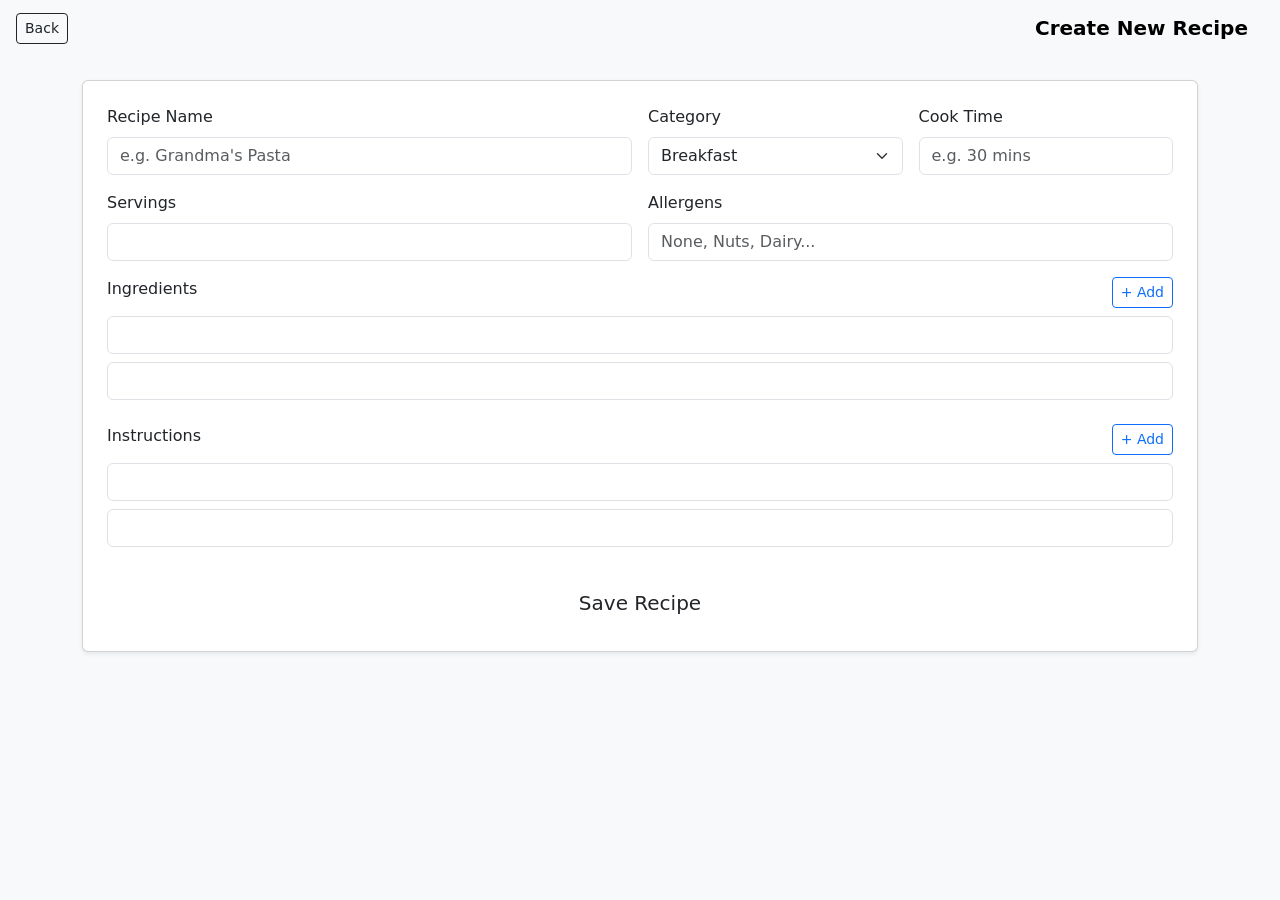
==== add_recipe.html @ 57a02497 "Add files via upload" ====
<!DOCTYPE html>
<html lang="en">
<head>
  <meta charset="UTF-8">
  <title>Add New Recipe</title>
  <link href="https://cdn.jsdelivr.net/npm/bootstrap@5.3.0/dist/css/bootstrap.min.css" rel="stylesheet">
  <link rel="stylesheet" href="/group_5_recipe_tracker/style.css">
</head>
<body class="bg-light">
  <nav class="navbar custom-navbar px-3">
    <a href="index.html" class="btn btn-sm btn-outline-dark me-2">Back</a>
    <span class="navbar-brand fw-bold">Create New Recipe</span>
  </nav>

  <div class="container mt-4 mb-5">
    <div class="card shadow-sm p-4">
      <div class="row g-3">
        <div class="col-md-6">
          <label class="form-label">Recipe Name</label>
          <input type="text" id="add-recipe-form-name" class="form-control" placeholder="e.g. Grandma's Pasta">
        </div>
        <div class="col-md-3">
          <label class="form-label">Category</label>
          <select id="add-recipe-form-category" class="form-select">
            <option value="Breakfast">Breakfast</option>
            <option value="Lunch">Lunch</option>
            <option value="Dinner">Dinner</option>
            <option value="Dessert">Dessert</option>
          </select>
        </div>
        <div class="col-md-3">
          <label class="form-label">Cook Time</label>
          <input type="text" id="add-recipe-form-cook-time" class="form-control" placeholder="e.g. 30 mins">
        </div>
        <div class="col-md-6">
          <label class="form-label">Servings</label>
          <input type="number" id="add-recipe-form-servings" class="form-control">
        </div>
        <div class="col-md-6">
          <label class="form-label">Allergens</label>
          <input type="text" id="add-recipe-form-allergens" class="form-control" placeholder="None, Nuts, Dairy...">
        </div>

        <div class="col-12">
          <label class="form-label d-flex justify-content-between">
            Ingredients <button class="btn btn-sm btn-outline-primary" onclick="AddIngredientInput()">+ Add</button>
          </label>
          <div id="add-recipe-form-ingredients-div">
            <input type="text" class="form-control mb-2" id="add-recipe-form-ingredient1">
            <input type="text" class="form-control mb-2" id="add-recipe-form-ingredient2">
          </div>
        </div>

        <div class="col-12">
          <label class="form-label d-flex justify-content-between">
            Instructions <button class="btn btn-sm btn-outline-primary" onclick="AddInstructionInput()">+ Add</button>
          </label>
          <div id="add-recipe-form-instructions-div">
            <input type="text" class="form-control mb-2" id="add-recipe-form-instruction1">
            <input type="text" class="form-control mb-2" id="add-recipe-form-instruction2">
          </div>
        </div>

        <div class="col-12 text-center mt-4">
          <button class="btn btn-lg add-btn px-5" onclick="AddRecipe()">Save Recipe</button>
        </div>
      </div>
    </div>
  </div>

  <script src="https://ajax.googleapis.com/ajax/libs/jquery/3.7.1/jquery.min.js"></script>
  <script src="/group_5_recipe_tracker/app.js"></script>
</body>
</html>
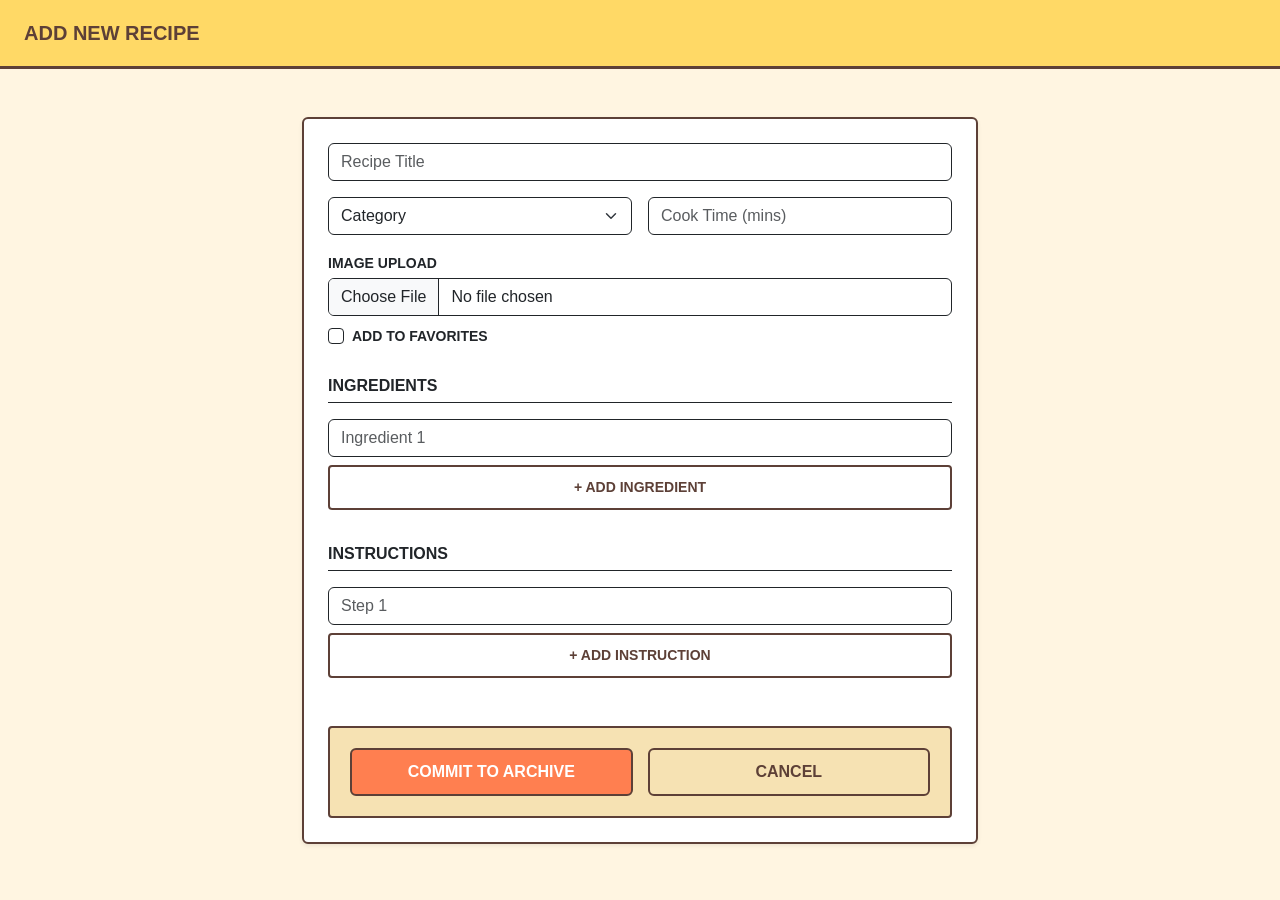
==== commit 86425f78: "Add files via upload" ====
--- a/add_recipe.html
+++ b/add_recipe.html
@@ -4,71 +4,67 @@
   <meta charset="UTF-8">
   <title>Add New Recipe</title>
   <link href="https://cdn.jsdelivr.net/npm/bootstrap@5.3.0/dist/css/bootstrap.min.css" rel="stylesheet">
-  <link rel="stylesheet" href="/group_5_recipe_tracker/style.css">
+  <link rel="stylesheet" href="./style.css">
 </head>
-<body class="bg-light">
-  <nav class="navbar custom-navbar px-3">
-    <a href="index.html" class="btn btn-sm btn-outline-dark me-2">Back</a>
-    <span class="navbar-brand fw-bold">Create New Recipe</span>
+<body class="d-flex flex-column min-vh-100">
+
+  <nav class="navbar px-4 py-3">
+    <span class="navbar-brand h1 mb-0 fw-bold">ADD NEW RECIPE</span>
   </nav>
 
-  <div class="container mt-4 mb-5">
-    <div class="card shadow-sm p-4">
+  <div class="container mt-5 flex-grow-1" style="max-width: 700px;">
+    <div class="card p-4 shadow-sm">
       <div class="row g-3">
-        <div class="col-md-6">
-          <label class="form-label">Recipe Name</label>
-          <input type="text" id="add-recipe-form-name" class="form-control" placeholder="e.g. Grandma's Pasta">
+        <div class="col-12">
+          <input type="text" id="f-name" class="form-control border-dark" placeholder="Recipe Title">
         </div>
-        <div class="col-md-3">
-          <label class="form-label">Category</label>
-          <select id="add-recipe-form-category" class="form-select">
+        <div class="col-6">
+          <select id="f-cat" class="form-select border-dark">
+            <option value="" disabled selected>Category</option>
             <option value="Breakfast">Breakfast</option>
             <option value="Lunch">Lunch</option>
             <option value="Dinner">Dinner</option>
             <option value="Dessert">Dessert</option>
           </select>
         </div>
-        <div class="col-md-3">
-          <label class="form-label">Cook Time</label>
-          <input type="text" id="add-recipe-form-cook-time" class="form-control" placeholder="e.g. 30 mins">
-        </div>
-        <div class="col-md-6">
-          <label class="form-label">Servings</label>
-          <input type="number" id="add-recipe-form-servings" class="form-control">
-        </div>
-        <div class="col-md-6">
-          <label class="form-label">Allergens</label>
-          <input type="text" id="add-recipe-form-allergens" class="form-control" placeholder="None, Nuts, Dairy...">
+        <div class="col-6">
+          <input type="text" id="f-time" class="form-control border-dark" placeholder="Cook Time (mins)">
         </div>
 
         <div class="col-12">
-          <label class="form-label d-flex justify-content-between">
-            Ingredients <button class="btn btn-sm btn-outline-primary" onclick="AddIngredientInput()">+ Add</button>
-          </label>
-          <div id="add-recipe-form-ingredients-div">
-            <input type="text" class="form-control mb-2" id="add-recipe-form-ingredient1">
-            <input type="text" class="form-control mb-2" id="add-recipe-form-ingredient2">
+          <label class="fw-bold small mb-1">IMAGE UPLOAD</label>
+          <input type="file" id="f-image" class="form-control border-dark mb-2" accept="image/*">
+          <div class="form-check">
+            <input type="checkbox" id="f-fav" class="form-check-input border-dark">
+            <label class="form-check-label fw-bold small">ADD TO FAVORITES</label>
           </div>
+        </div>
+        
+        <div class="col-12 mt-4">
+          <p class="fw-bold border-bottom border-dark pb-1">INGREDIENTS</p>
+          <div id="ing-area">
+            <input type="text" id="add-recipe-form-ingredient1" class="form-control mb-2 border-dark" placeholder="Ingredient 1">
+          </div>
+          <button class="btn btn-sm btn-custom-outline w-100 mb-3" onclick="addField('ing')">+ Add Ingredient</button>
         </div>
 
         <div class="col-12">
-          <label class="form-label d-flex justify-content-between">
-            Instructions <button class="btn btn-sm btn-outline-primary" onclick="AddInstructionInput()">+ Add</button>
-          </label>
-          <div id="add-recipe-form-instructions-div">
-            <input type="text" class="form-control mb-2" id="add-recipe-form-instruction1">
-            <input type="text" class="form-control mb-2" id="add-recipe-form-instruction2">
+          <p class="fw-bold border-bottom border-dark pb-1">INSTRUCTIONS</p>
+          <div id="ins-area">
+            <input type="text" id="add-recipe-form-instruction1" class="form-control mb-2 border-dark" placeholder="Step 1">
           </div>
+          <button class="btn btn-sm btn-custom-outline w-100" onclick="addField('ins')">+ Add Instruction</button>
         </div>
+      </div>
 
-        <div class="col-12 text-center mt-4">
-          <button class="btn btn-lg add-btn px-5" onclick="AddRecipe()">Save Recipe</button>
-        </div>
+      <div class="button-box-main mt-5 mb-0">
+        <button class="btn btn-custom-action w-50" onclick="processRecipe(false)">Commit to Archive</button>
+        <button class="btn btn-custom-outline w-50" onclick="window.location.href='index.html'">Cancel</button>
       </div>
     </div>
   </div>
 
   <script src="https://ajax.googleapis.com/ajax/libs/jquery/3.7.1/jquery.min.js"></script>
-  <script src="/group_5_recipe_tracker/app.js"></script>
+  <script src="./app.js"></script>
 </body>
 </html>
--- a/style.css
+++ b/style.css
@@ -0,0 +1,63 @@
+body {
+  background-color: #FFF5E1;
+  color: #5D4037;
+  font-family: 'Segoe UI', Arial, sans-serif;
+}
+
+.navbar {
+  background-color: #FFD966;
+  border-bottom: 3px solid #5D4037;
+}
+
+.navbar-brand {
+  color: #5D4037 !important;
+}
+
+.button-box-main {
+  background-color: #F6E2B3;
+  border: 2px solid #5D4037;
+  padding: 20px;
+  display: flex;
+  justify-content: center;
+  align-items: center;
+  gap: 15px;
+  margin-bottom: 30px;
+  border-radius: 4px;
+}
+
+.btn-custom-action {
+  background-color: #FF7F50;
+  color: white;
+  border: 2px solid #5D4037;
+  font-weight: bold;
+  text-transform: uppercase;
+  padding: 10px 20px;
+}
+
+.btn-custom-outline {
+  background-color: transparent;
+  color: #5D4037;
+  border: 2px solid #5D4037;
+  font-weight: bold;
+  text-transform: uppercase;
+  padding: 10px 20px;
+}
+
+.recipe-title-bar {
+  background-color: #FF6347; /* Tomato Red */
+  color: white;
+  padding: 10px;
+  text-align: center;
+  font-weight: bold;
+  border-bottom: 2px solid #5D4037;
+}
+
+.card {
+  border: 2px solid #5D4037;
+  background-color: white;
+}
+
+footer {
+  background-color: #3E2723;
+  color: #FFF5E1;
+}
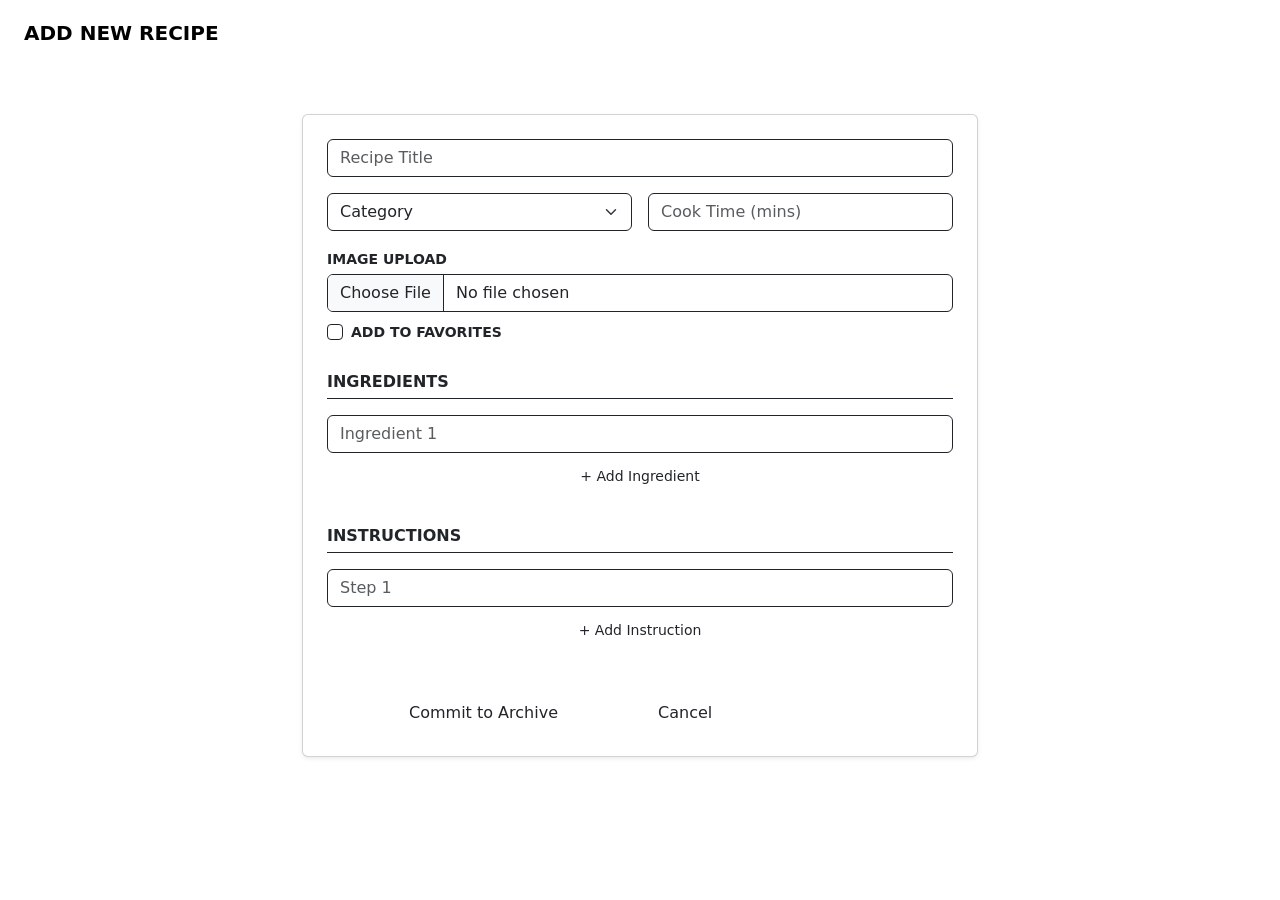
==== commit d81ac813: "Add files via upload" ====
--- a/add_recipe.html
+++ b/add_recipe.html
@@ -4,7 +4,7 @@
   <meta charset="UTF-8">
   <title>Add New Recipe</title>
   <link href="https://cdn.jsdelivr.net/npm/bootstrap@5.3.0/dist/css/bootstrap.min.css" rel="stylesheet">
-  <link rel="stylesheet" href="./style.css">
+  <link rel="stylesheet" href="/group_5_recipe_tracker/style.css">
 </head>
 <body class="d-flex flex-column min-vh-100">
 
@@ -59,12 +59,13 @@
 
       <div class="button-box-main mt-5 mb-0">
         <button class="btn btn-custom-action w-50" onclick="processRecipe(false)">Commit to Archive</button>
-        <button class="btn btn-custom-outline w-50" onclick="window.location.href='index.html'">Cancel</button>
+        <a href="/group_5_recipe_tracker/index.html" class="btn btn-custom-action">Cancel</a>
       </div>
     </div>
   </div>
 
   <script src="https://ajax.googleapis.com/ajax/libs/jquery/3.7.1/jquery.min.js"></script>
+  <script src="https://cdn.jsdelivr.net/npm/bootstrap@5.3.0/dist/js/bootstrap.bundle.min.js"></script>
   <script src="./app.js"></script>
 </body>
 </html>
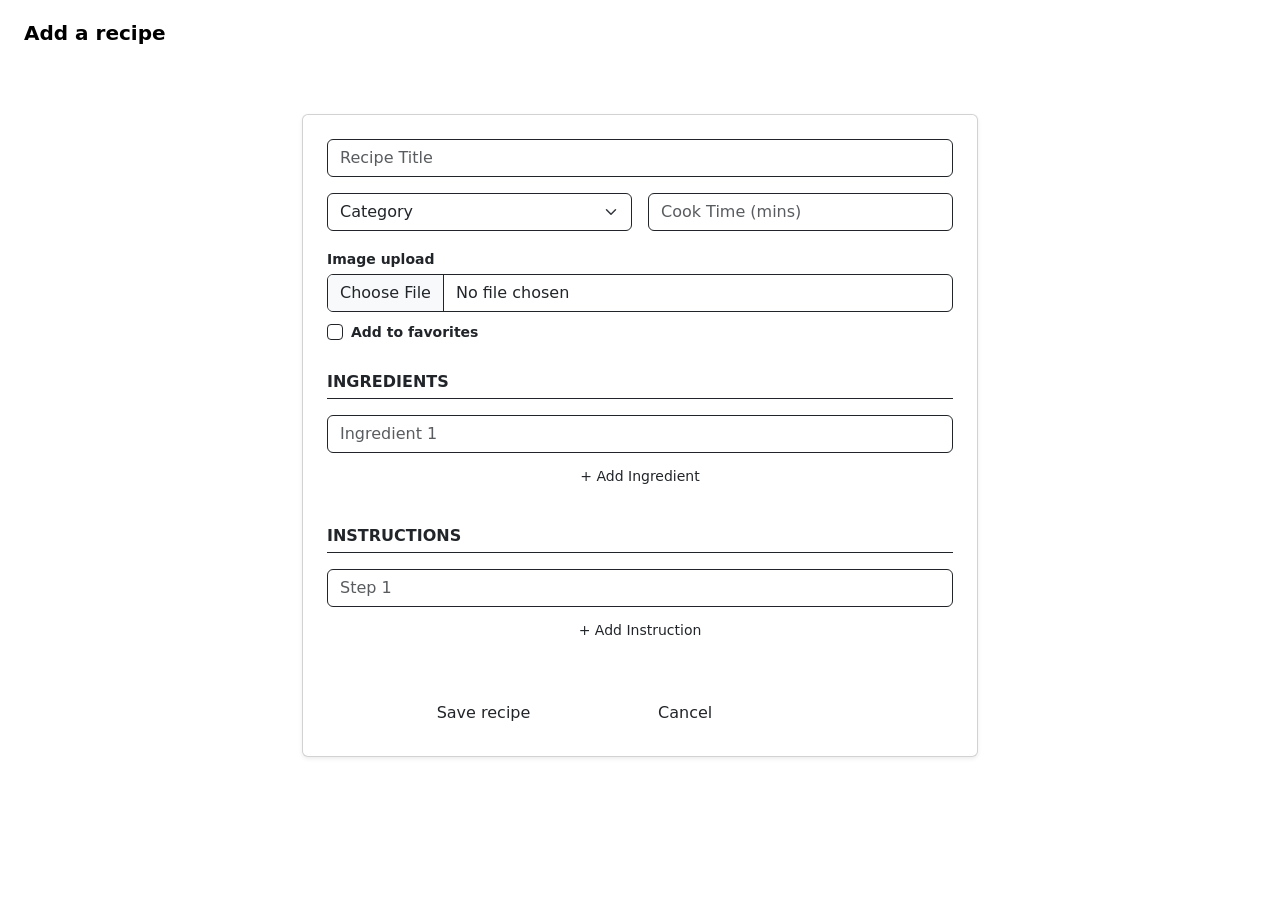
==== commit fe96f25a: "Add files via upload" ====
--- a/add_recipe.html
+++ b/add_recipe.html
@@ -9,7 +9,7 @@
 <body class="d-flex flex-column min-vh-100">
 
   <nav class="navbar px-4 py-3">
-    <span class="navbar-brand h1 mb-0 fw-bold">ADD NEW RECIPE</span>
+    <span class="navbar-brand h1 mb-0 fw-bold">Add a recipe</span>
   </nav>
 
   <div class="container mt-5 flex-grow-1" style="max-width: 700px;">
@@ -32,11 +32,11 @@
         </div>
 
         <div class="col-12">
-          <label class="fw-bold small mb-1">IMAGE UPLOAD</label>
+          <label class="fw-bold small mb-1">Image upload</label>
           <input type="file" id="f-image" class="form-control border-dark mb-2" accept="image/*">
           <div class="form-check">
             <input type="checkbox" id="f-fav" class="form-check-input border-dark">
-            <label class="form-check-label fw-bold small">ADD TO FAVORITES</label>
+            <label class="form-check-label fw-bold small">Add to favorites</label>
           </div>
         </div>
         
@@ -58,7 +58,7 @@
       </div>
 
       <div class="button-box-main mt-5 mb-0">
-        <button class="btn btn-custom-action w-50" onclick="processRecipe(false)">Commit to Archive</button>
+        <button class="btn btn-custom-action w-50" onclick="processRecipe(false)">Save recipe</button>
         <a href="/group_5_recipe_tracker/index.html" class="btn btn-custom-action">Cancel</a>
       </div>
     </div>
